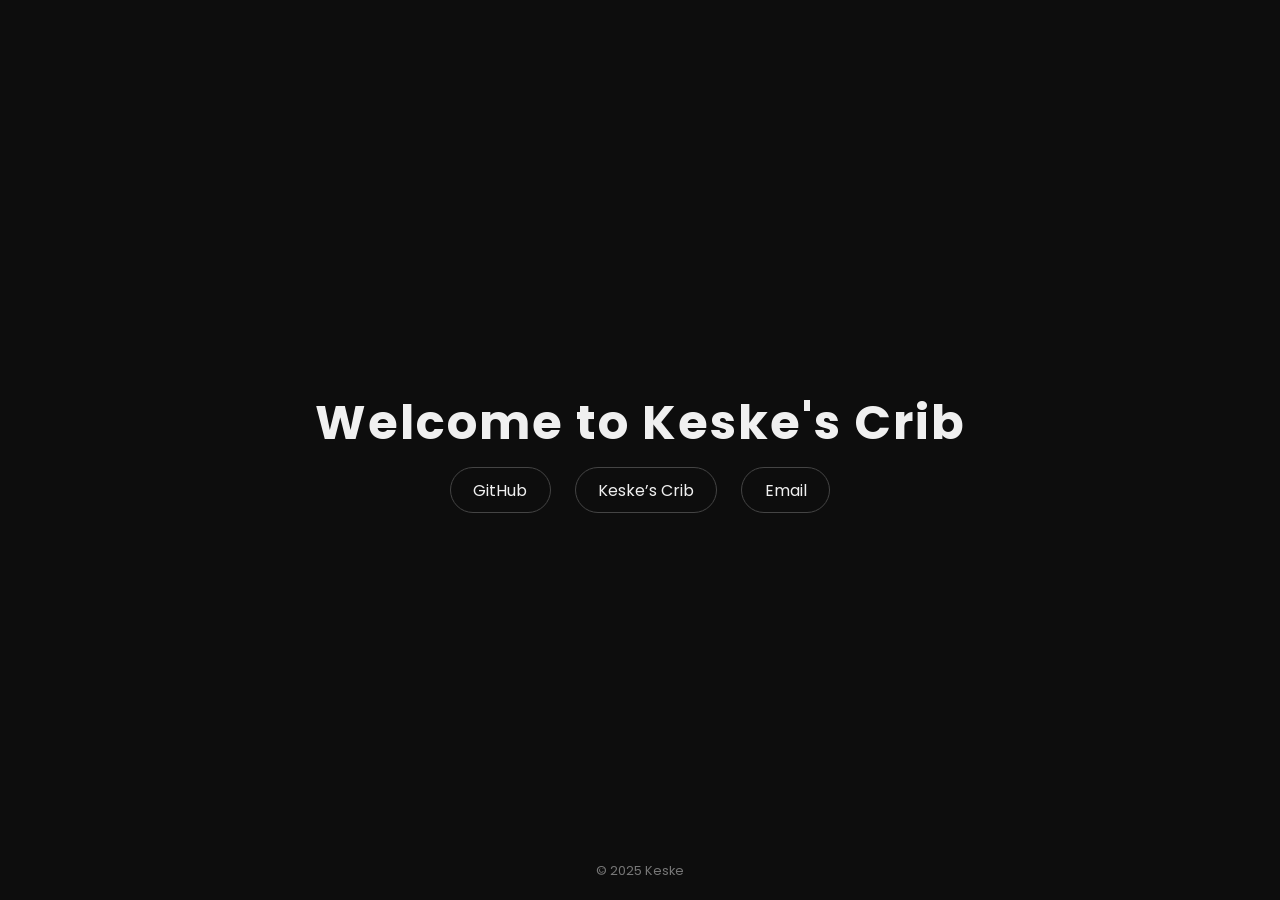
==== index.html @ 2955e6ae "Add files via upload" ====
<!DOCTYPE html>
<html lang="en">
<head>
  <meta charset="UTF-8">
  <meta name="viewport" content="width=device-width, initial-scale=1.0">
  <title>Keske's Crib</title>
  <link href="https://fonts.googleapis.com/css2?family=Poppins:wght@300;500;700&display=swap" rel="stylesheet">
  <link rel="stylesheet" href="style.css">
</head>
<body>
  <div class="container">
    <h1 class="title">Welcome to Keske's Crib</h1>
    <div class="links">
      <a href="https://github.com/keskep" target="_blank">GitHub</a>
      <a href="https://discord.com/invite/HaagwrE9s3" target="_blank">Keske’s Crib</a>
      <a href="mailto:panagiotis.keskeridis@gmail.com">Email</a>
    </div>
  </div>

  <footer>
    <p>© 2025 Keske</p>
  </footer>
</body>
</html>
---- style.css ----
* {
  margin: 0;
  padding: 0;
  box-sizing: border-box;
}

body {
  background-color: #0d0d0d;
  color: #f0f0f0;
  font-family: 'Poppins', sans-serif;
  display: flex;
  flex-direction: column;
  min-height: 100vh;
  align-items: center;
  justify-content: center;
}

.container {
  text-align: center;
  padding: 2rem;
}

.title {
  font-size: 3rem;
  letter-spacing: 2px;
  margin-bottom: 0.5rem;
}

.subtitle {
  font-weight: 300;
  color: #a0a0a0;
  margin-bottom: 2rem;
}

.links {
  display: flex;
  flex-wrap: wrap;
  justify-content: center;
  gap: 1.5rem;
}

.links a {
  text-decoration: none;
  color: #f0f0f0;
  border: 1px solid #444;
  padding: 0.6rem 1.4rem;
  border-radius: 25px;
  transition: 0.3s ease;
}

.links a:hover {
  background-color: #f0f0f0;
  color: #0d0d0d;
}

footer {
  position: absolute;
  bottom: 20px;
  font-size: 0.8rem;
  color: #777;
}
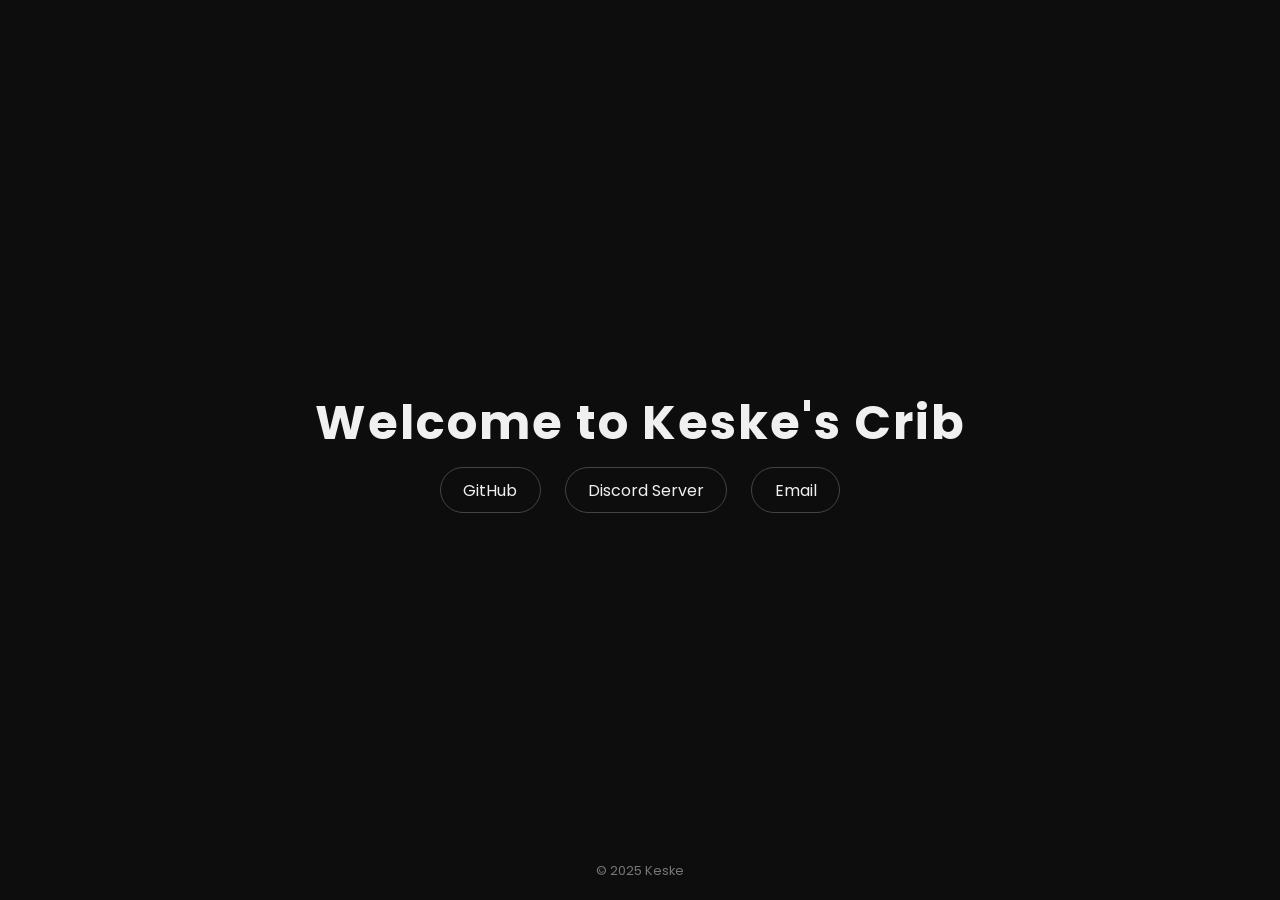
==== commit afd90cb8: "Update" ====
--- a/index.html
+++ b/index.html
@@ -12,7 +12,7 @@
     <h1 class="title">Welcome to Keske's Crib</h1>
     <div class="links">
       <a href="https://github.com/keskep" target="_blank">GitHub</a>
-      <a href="https://discord.com/invite/HaagwrE9s3" target="_blank">Keske’s Crib</a>
+      <a href="https://discord.com/invite/HaagwrE9s3" target="_blank">Discord Server</a>
       <a href="mailto:panagiotis.keskeridis@gmail.com">Email</a>
     </div>
   </div>
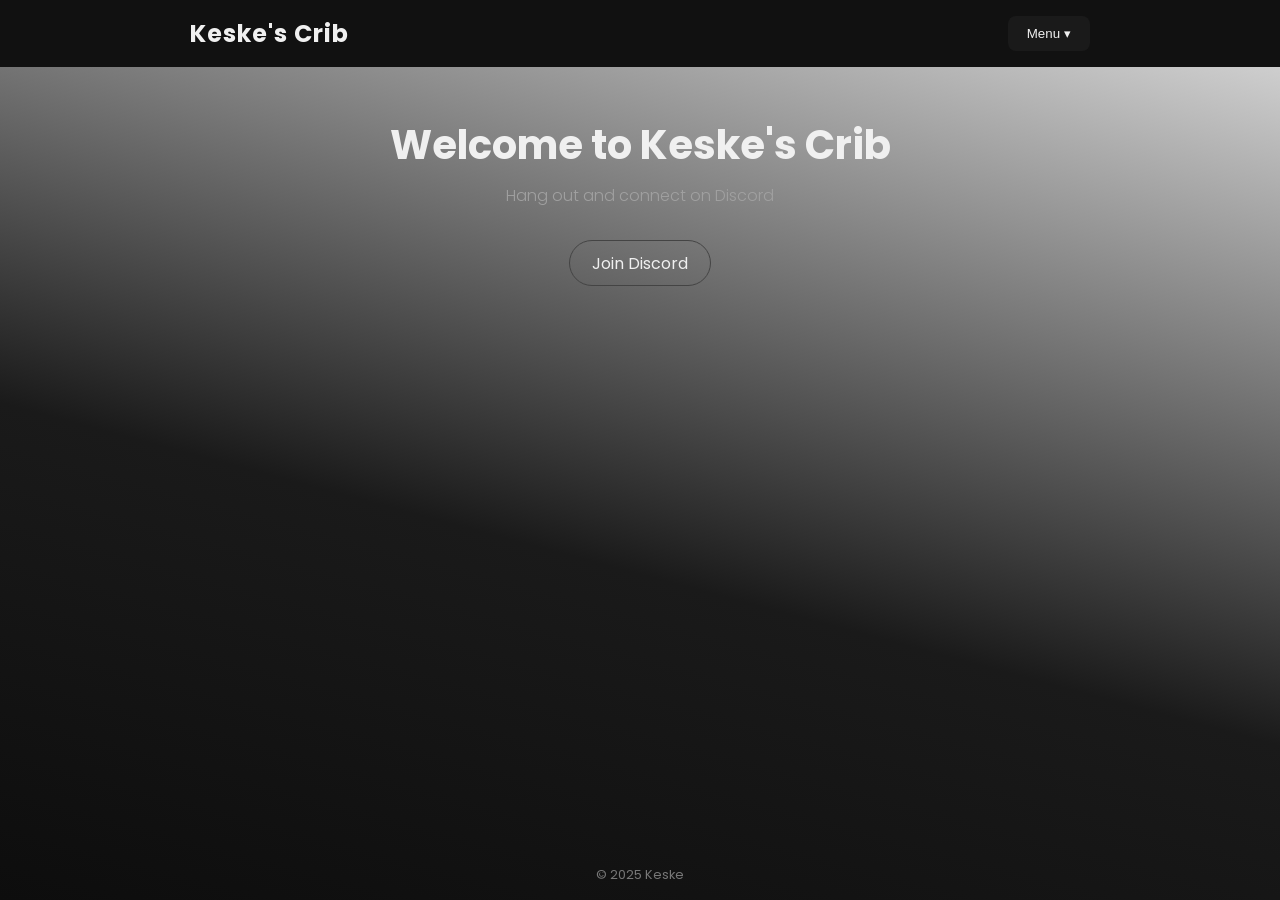
==== commit 80d869a3: "Update #3" ====
--- a/index.html
+++ b/index.html
@@ -1,6 +1,7 @@
 <!DOCTYPE html>
 <html lang="en">
 <head>
+  <link rel="icon" type="image/png" href="favicon.png">
   <meta charset="UTF-8">
   <meta name="viewport" content="width=device-width, initial-scale=1.0">
   <title>Keske's Crib</title>
@@ -8,14 +9,26 @@
   <link rel="stylesheet" href="style.css">
 </head>
 <body>
-  <div class="container">
-    <h1 class="title">Welcome to Keske's Crib</h1>
+  <header>
+    <nav class="navbar">
+      <h1 class="logo">Keske's Crib</h1>
+      <div class="dropdown">
+        <button class="dropbtn">Menu ▾</button>
+        <div class="dropdown-content">
+          <a href="index.html">Home</a>
+          <a href="socials.html">Socials</a>
+        </div>
+      </div>
+    </nav>
+  </header>
+
+  <main class="container">
+    <h2 class="title">Welcome to Keske's Crib</h2>
+    <p class="subtitle">Hang out and connect on Discord</p>
     <div class="links">
-      <a href="https://github.com/keskep" target="_blank">GitHub</a>
-      <a href="https://discord.com/invite/HaagwrE9s3" target="_blank">Discord Server</a>
-      <a href="mailto:panagiotis.keskeridis@gmail.com">Email</a>
+      <a href="https://discord.com/invite/HaagwrE9s3" target="_blank">Join Discord</a>
     </div>
-  </div>
+  </main>
 
   <footer>
     <p>© 2025 Keske</p>
--- a/style.css
+++ b/style.css
@@ -5,30 +5,99 @@
 }
 
 body {
-  background-color: #0d0d0d;
+  background: linear-gradient(15deg, #0d0d0d 0%, #1a1a1a 40%, #e0e0e0 100%);
   color: #f0f0f0;
   font-family: 'Poppins', sans-serif;
   display: flex;
   flex-direction: column;
   min-height: 100vh;
+  background-attachment: fixed;
+}
+
+header {
+  width: 100%;
+  background-color: #111;
+  padding: 1rem 2rem;
+  display: flex;
+  justify-content: center;
+}
+
+.navbar {
+  width: 100%;
+  max-width: 900px;
+  display: flex;
   align-items: center;
-  justify-content: center;
+  justify-content: space-between;
+}
+
+.logo {
+  font-weight: 700;
+  letter-spacing: 1px;
+}
+
+.dropdown {
+  position: relative;
+  display: inline-block;
+}
+
+.dropbtn {
+  background-color: #1a1a1a;
+  color: #f0f0f0;
+  padding: 0.6rem 1.2rem;
+  border: none;
+  border-radius: 8px;
+  cursor: pointer;
+  transition: background-color 0.3s ease;
+}
+
+.dropbtn:hover {
+  background-color: #f0f0f0;
+  color: #0d0d0d;
+}
+
+.dropdown-content {
+  display: none;
+  position: absolute;
+  right: 0;
+  background-color: #1a1a1a;
+  min-width: 160px;
+  box-shadow: 0 4px 8px rgba(0, 0, 0, 0.3);
+  border-radius: 8px;
+  z-index: 1;
+}
+
+.dropdown-content a {
+  color: #f0f0f0;
+  padding: 0.8rem 1rem;
+  text-decoration: none;
+  display: block;
+  transition: background 0.3s;
+  border-radius: 8px;
+}
+
+.dropdown-content a:hover {
+  background-color: #f0f0f0;
+  color: #0d0d0d;
+}
+
+.dropdown:hover .dropdown-content {
+  display: block;
 }
 
 .container {
   text-align: center;
-  padding: 2rem;
+  padding: 3rem 2rem;
+  flex: 1;
 }
 
 .title {
-  font-size: 3rem;
-  letter-spacing: 2px;
+  font-size: 2.5rem;
   margin-bottom: 0.5rem;
 }
 
 .subtitle {
+  color: #a0a0a0;
   font-weight: 300;
-  color: #a0a0a0;
   margin-bottom: 2rem;
 }
 
@@ -54,8 +123,8 @@
 }
 
 footer {
-  position: absolute;
-  bottom: 20px;
+  text-align: center;
+  padding: 1rem;
+  color: #777;
   font-size: 0.8rem;
-  color: #777;
 }
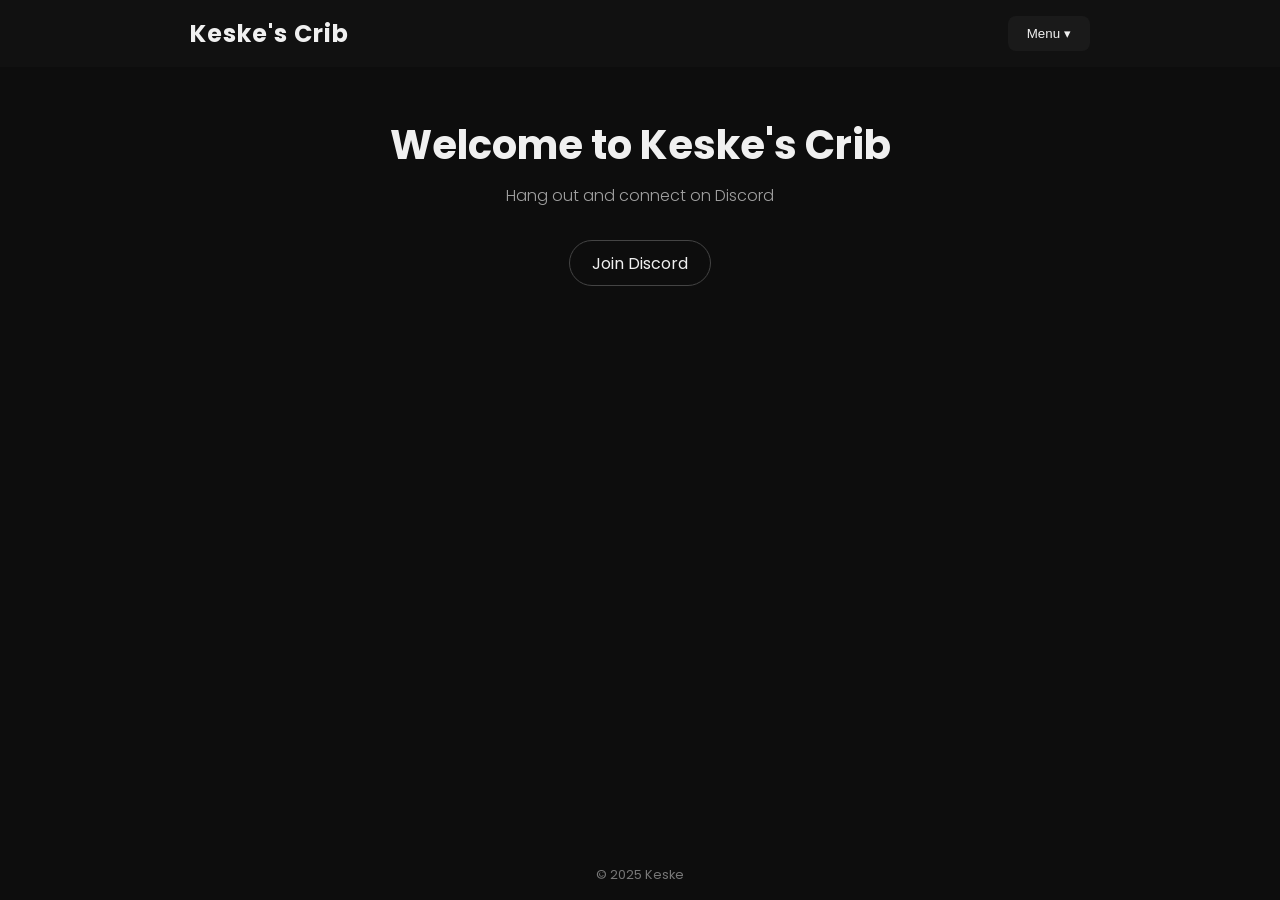
==== commit 71012411: "Update 4#" ====
--- a/index.html
+++ b/index.html
@@ -1,7 +1,7 @@
 <!DOCTYPE html>
 <html lang="en">
 <head>
-  <link rel="icon" type="image/png" href="favicon.png">
+  <link rel="icon" type="image/png" href="keskelogo.png">
   <meta charset="UTF-8">
   <meta name="viewport" content="width=device-width, initial-scale=1.0">
   <title>Keske's Crib</title>
--- a/style.css
+++ b/style.css
@@ -5,13 +5,12 @@
 }
 
 body {
-  background: linear-gradient(15deg, #0d0d0d 0%, #1a1a1a 40%, #e0e0e0 100%);
+  background-color: #0d0d0d;
   color: #f0f0f0;
   font-family: 'Poppins', sans-serif;
   display: flex;
   flex-direction: column;
   min-height: 100vh;
-  background-attachment: fixed;
 }
 
 header {
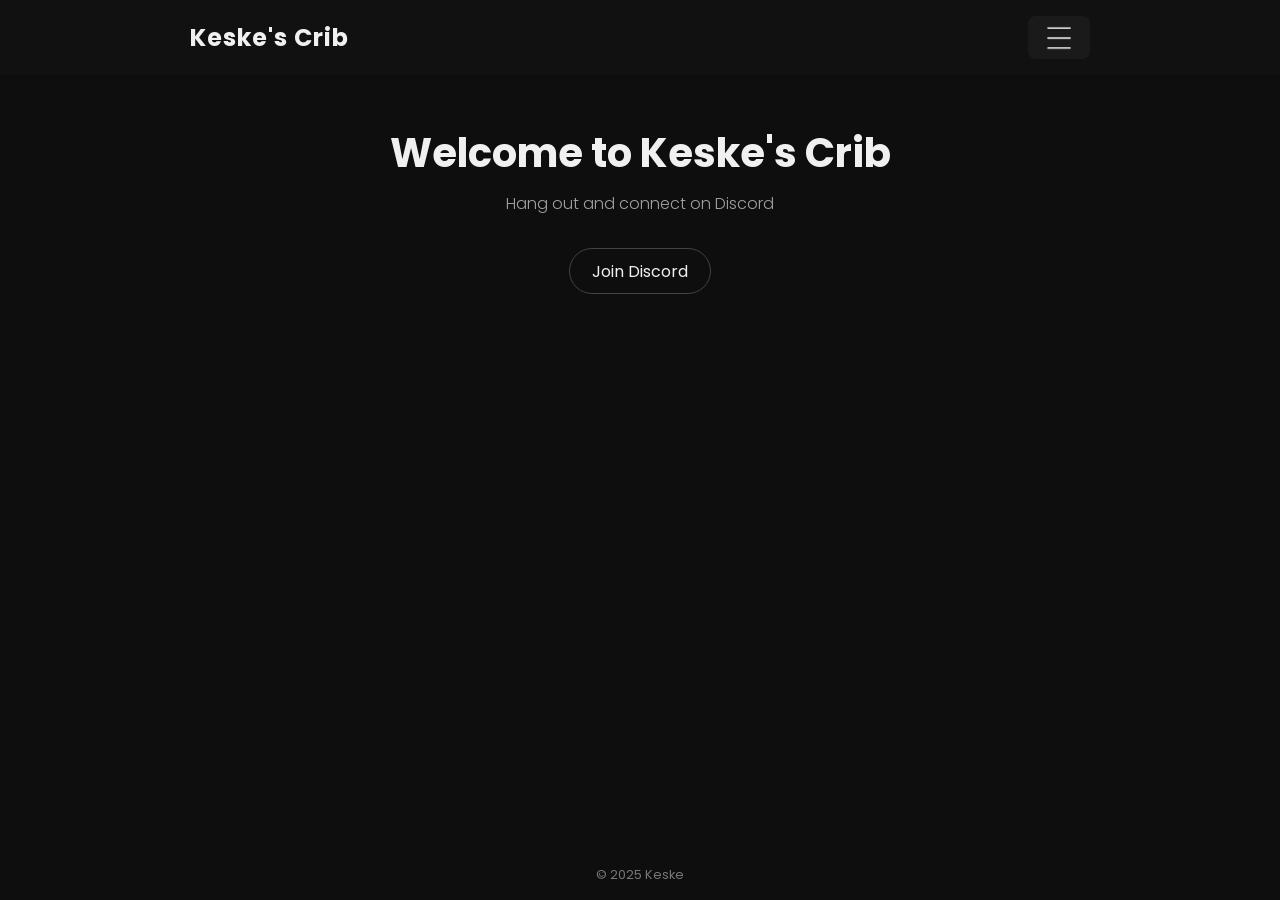
==== commit 0650f0c4: "Update #6" ====
--- a/index.html
+++ b/index.html
@@ -1,22 +1,25 @@
 <!DOCTYPE html>
 <html lang="en">
 <head>
-  <link rel="icon" type="image/png" href="keskelogo.png">
   <meta charset="UTF-8">
   <meta name="viewport" content="width=device-width, initial-scale=1.0">
   <title>Keske's Crib</title>
   <link href="https://fonts.googleapis.com/css2?family=Poppins:wght@300;500;700&display=swap" rel="stylesheet">
   <link rel="stylesheet" href="style.css">
+  <link rel="icon" type="image/png" href="icons/favicon.png">
 </head>
 <body>
   <header>
     <nav class="navbar">
-      <h1 class="logo">Keske's Crib</h1>
+      <h1 class="logo" style="transition: transform 0.3s ease; cursor: pointer;" onmouseover="this.style.transform='scale(1.1)'" onmouseout="this.style.transform='scale(1)'">Keske's Crib</h1>
       <div class="dropdown">
-        <button class="dropbtn">Menu ▾</button>
+        <button class="dropbtn" aria-label="Open menu">
+          <img src="icons/menu.png" alt="Menu" style="width:24px; height:24px; object-fit:contain; display:block;">
+        </button>
         <div class="dropdown-content">
           <a href="index.html">Home</a>
-          <a href="socials.html">Socials</a>
+          <!-- <a href="social.html">Social</a> -->
+          <a href="aboutUs.html">About Us</a>
         </div>
       </div>
     </nav>
--- a/style.css
+++ b/style.css
@@ -5,7 +5,7 @@
 }
 
 body {
-  background-color: #0d0d0d;
+  background-color: #0f0e0e;
   color: #f0f0f0;
   font-family: 'Poppins', sans-serif;
   display: flex;
